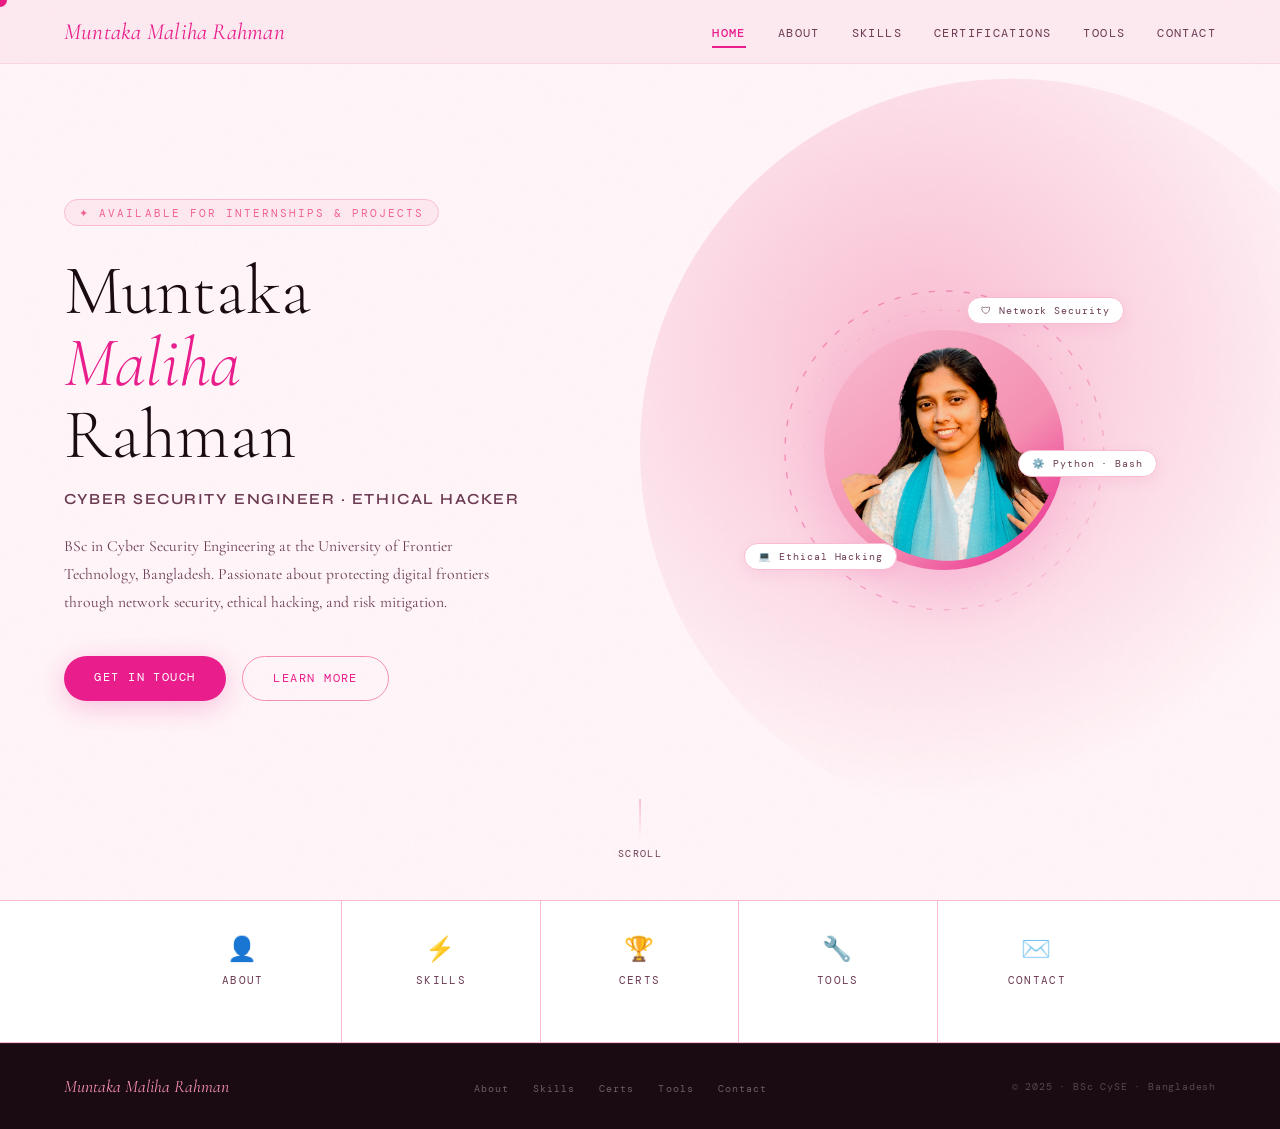
==== index.html @ a826160e "Add files via upload" ====
<!DOCTYPE html>
<html lang="en">
<head>
  <meta charset="UTF-8" /><meta name="viewport" content="width=device-width, initial-scale=1.0" />
  <title>Muntaka Maliha Rahman | Cybersecurity Engineer</title>
  <meta name="description" content="Portfolio of Muntaka Maliha Rahman – BSc Cyber Security Engineering student at University of Frontier Technology, Bangladesh. Specializing in network security, ethical hacking, and risk mitigation." />
  <meta name="keywords" content="Muntaka Maliha Rahman, Cybersecurity Engineer, Ethical Hacking, Network Security, Bangladesh, CySE" />
  <meta name="author" content="Muntaka Maliha Rahman" /><meta name="robots" content="index, follow" />
  <meta property="og:title" content="Muntaka Maliha Rahman | Cybersecurity Engineer" />
  <meta property="og:description" content="BSc Cyber Security Engineering student specializing in ethical hacking and network security." />
  <meta property="og:type" content="website" />
  <script type="application/ld+json">{"@context":"https://schema.org","@type":"Person","name":"Muntaka Maliha Rahman","jobTitle":"Cybersecurity Engineering Student","alumniOf":{"@type":"CollegeOrUniversity","name":"University of Frontier Technology","address":{"@type":"PostalAddress","addressCountry":"BD"}},"knowsAbout":["Network Security","Ethical Hacking","Kali Linux","Wireshark","Nmap","Burp Suite","Metasploit","Python","Bash"]}</script>
  <link rel="preconnect" href="https://fonts.googleapis.com" /><link rel="preconnect" href="https://fonts.gstatic.com" crossorigin />
  <link href="https://fonts.googleapis.com/css2?family=Cormorant+Garamond:ital,wght@0,300;0,400;0,600;1,300;1,400;1,600&family=DM+Mono:wght@300;400;500&family=Syne:wght@400;600;700;800&display=swap" rel="stylesheet" />
  <link rel="stylesheet" href="shared.css" />
  <style>
    /* ── HERO ── */
    #hero {
      min-height: 100vh;
      display: grid; grid-template-columns: 1fr 1fr;
      align-items: center; gap: 4rem;
      padding: 0 5vw;
      position: relative; overflow: hidden;
    }
    #hero::after {
      content: '';
      position: absolute; right: -8vw; top: 50%;
      transform: translateY(-50%);
      width: 58vw; height: 58vw; border-radius: 50%;
      background: radial-gradient(circle at 38% 38%, var(--petal) 0%, transparent 68%);
      z-index: 0; pointer-events: none;
    }
    .hero-text { position: relative; z-index: 1; }
    .hero-tag {
      font-family: var(--mono); font-size: .7rem;
      letter-spacing: .18em; text-transform: uppercase;
      color: var(--coral); background: rgba(244,143,177,.12);
      border: 1px solid var(--petal); padding: .35rem .9rem;
      border-radius: 2rem; display: inline-block; margin-bottom: 1.8rem;
      animation: fadeUp .8s ease both;
    }
    .hero-name {
      font-family: var(--serif); font-weight: 300;
      font-size: clamp(3.2rem, 5.5vw, 6.4rem); line-height: 1.02;
      animation: fadeUp .9s .1s ease both;
    }
    .hero-name em { color: var(--deep-rose); font-style: italic; }
    .hero-title {
      font-family: var(--sans); font-size: clamp(.85rem, 1.2vw, 1.05rem);
      font-weight: 600; letter-spacing: .1em; text-transform: uppercase;
      color: var(--muted); margin: 1.2rem 0 1.6rem;
      animation: fadeUp 1s .2s ease both;
    }
    .hero-desc {
      font-family: var(--serif); font-size: clamp(.98rem, 1.2vw, 1.15rem);
      line-height: 1.78; color: var(--muted); max-width: 460px;
      animation: fadeUp 1s .3s ease both;
    }
    .hero-cta { display: flex; gap: 1rem; margin-top: 2.4rem; animation: fadeUp 1s .4s ease both; }

    /* Avatar */
    .hero-visual { position: relative; z-index: 1; display: flex; justify-content: center; align-items: center; animation: fadeIn 1.3s .5s ease both; }
    .avatar-ring { position: relative; width: clamp(240px, 26vw, 360px); height: clamp(240px, 26vw, 360px); }
    .avatar-ring svg.ring { position: absolute; inset: 0; width: 100%; height: 100%; animation: spin 20s linear infinite; }
    .avatar-ring svg.ring2 { position: absolute; inset: 6%; width: 88%; height: 88%; animation: spin 14s linear infinite reverse; }
    .avatar-center {
      position: absolute; inset: 14%; border-radius: 50%;
      background: linear-gradient(140deg, var(--petal) 0%, var(--rose) 60%, var(--deep-rose) 100%);
      display: flex; align-items: center; justify-content: center;
      box-shadow: var(--shadow-lg);
    }
    .avatar-initials {
      font-family: var(--serif); font-size: clamp(2.8rem, 4.5vw, 5rem);
      font-weight: 300; font-style: italic; color: #fff;
      text-shadow: 0 2px 12px rgba(150,0,70,.25); user-select: none;
    }
    .float-tag {
      position: absolute; font-family: var(--mono); font-size: .63rem;
      letter-spacing: .09em; background: #fff; color: var(--muted);
      padding: .38rem .82rem; border-radius: 2rem;
      border: 1px solid var(--petal); box-shadow: var(--shadow-sm); white-space: nowrap;
    }
    .ft1 { top: 4%; right: -4%; animation: float1 4.5s ease-in-out infinite; }
    .ft2 { bottom: 14%; left: -10%; animation: float2 5.2s ease-in-out infinite; }
    .ft3 { top: 50%; right: -14%; animation: float1 6s 1.2s ease-in-out infinite; }

    /* Scroll indicator */
    .scroll-hint {
      position: absolute; bottom: 2.5rem; left: 50%; transform: translateX(-50%);
      font-family: var(--mono); font-size: .62rem; letter-spacing: .15em;
      text-transform: uppercase; color: var(--muted);
      display: flex; flex-direction: column; align-items: center; gap: .5rem;
      animation: fadeIn 1.5s 1s ease both; z-index: 1;
    }
    .scroll-line { width: 1px; height: 40px; background: linear-gradient(to bottom, var(--rose), transparent); animation: float2 2s ease-in-out infinite; }

    /* Quick links */
    #quick {
      position: relative; z-index: 1;
      background: var(--card);
      border-top: 1px solid var(--petal);
      border-bottom: 1px solid var(--petal);
    }
    .quick-grid {
      max-width: 1120px; margin: 0 auto; padding: 0 5vw;
      display: grid; grid-template-columns: repeat(5, 1fr);
    }
    .quick-item {
      display: flex; flex-direction: column; align-items: center; justify-content: center;
      gap: .55rem; padding: 2rem 1rem;
      text-decoration: none; color: var(--muted);
      border-right: 1px solid var(--petal);
      transition: all .2s ease;
      font-family: var(--mono); font-size: .68rem;
      letter-spacing: .12em; text-transform: uppercase;
    }
    .quick-item:last-child { border-right: none; }
    .quick-item:hover { background: var(--blush); color: var(--deep-rose); }
    .quick-item .qi-icon { font-size: 1.5rem; }
    .quick-item .qi-arrow { font-size: .7rem; opacity: 0; transition: opacity .2s, transform .2s; transform: translateX(-4px); }
    .quick-item:hover .qi-arrow { opacity: 1; transform: translateX(0); }

    @media (max-width: 900px) {
      #hero { grid-template-columns: 1fr; padding-top: 100px; text-align: center; }
      #hero::after { display: none; }
      .hero-cta { justify-content: center; }
      .hero-desc { margin: 0 auto; }
      .hero-visual { display: none; }
      .quick-grid { grid-template-columns: repeat(3,1fr); }
    }
  </style>
</head>
<body>
<div id="cursor"></div>
<nav>
  <a href="index.html" class="nav-logo">Muntaka Maliha Rahman</a>
  <ul class="nav-links">
    <li><a href="index.html" class="active">Home</a></li>
    <li><a href="about.html">About</a></li>
    <li><a href="skills.html">Skills</a></li>
    <li><a href="certifications.html">Certifications</a></li>
    <li><a href="tools.html">Tools</a></li>
    <li><a href="contact.html">Contact</a></li>
  </ul>
</nav>

<section id="hero">
  <div class="hero-text">
    <span class="hero-tag">✦ Available for Internships & Projects</span>
    <h1 class="hero-name">Muntaka<br><em>Maliha</em><br>Rahman</h1>
    <p class="hero-title">Cyber Security Engineer · Ethical Hacker</p>
    <p class="hero-desc">BSc in Cyber Security Engineering at the University of Frontier Technology, Bangladesh. Passionate about protecting digital frontiers through network security, ethical hacking, and risk mitigation.</p>
    <div class="hero-cta">
      <a href="contact.html" class="btn btn-primary">Get in Touch</a>
      <a href="about.html" class="btn btn-outline">Learn More</a>
    </div>
  </div>
  <div class="hero-visual">
    <div class="avatar-ring">
      <svg class="ring" viewBox="0 0 380 380" fill="none" xmlns="http://www.w3.org/2000/svg">
        <circle cx="190" cy="190" r="182" stroke="url(#rg1)" stroke-width="1.5" stroke-dasharray="6 14" stroke-linecap="round"/>
        <defs><linearGradient id="rg1" x1="0" y1="0" x2="380" y2="380" gradientUnits="userSpaceOnUse"><stop stop-color="#f48fb1"/><stop offset="1" stop-color="#e91e8c" stop-opacity="0"/></linearGradient></defs>
      </svg>
      <svg class="ring2" viewBox="0 0 380 380" fill="none" xmlns="http://www.w3.org/2000/svg">
        <circle cx="190" cy="190" r="182" stroke="url(#rg2)" stroke-width="1" stroke-dasharray="3 20" stroke-linecap="round"/>
        <defs><linearGradient id="rg2" x1="380" y1="0" x2="0" y2="380" gradientUnits="userSpaceOnUse"><stop stop-color="#e91e8c" stop-opacity=".5"/><stop offset="1" stop-color="#f48fb1" stop-opacity="0"/></linearGradient></defs>
      </svg>
      <div class="avatar-center"><img src="maliha.png" alt="My Photo" class="portrait-img"></div>
      <span class="float-tag ft1">🛡 Network Security</span>
      <span class="float-tag ft2">💻 Ethical Hacking</span>
      <span class="float-tag ft3">⚙️ Python · Bash</span>
    </div>
  </div>
  <div class="scroll-hint"><div class="scroll-line"></div>Scroll</div>
</section>

<section id="quick">
  <div class="quick-grid">
    <a href="about.html" class="quick-item"><span class="qi-icon">👤</span>About<span class="qi-arrow">→</span></a>
    <a href="skills.html" class="quick-item"><span class="qi-icon">⚡</span>Skills<span class="qi-arrow">→</span></a>
    <a href="certifications.html" class="quick-item"><span class="qi-icon">🏆</span>Certs<span class="qi-arrow">→</span></a>
    <a href="tools.html" class="quick-item"><span class="qi-icon">🔧</span>Tools<span class="qi-arrow">→</span></a>
    <a href="contact.html" class="quick-item"><span class="qi-icon">✉️</span>Contact<span class="qi-arrow">→</span></a>
  </div>
</section>

<footer>
  <div class="footer-name">Muntaka Maliha Rahman</div>
  <ul class="footer-nav">
    <li><a href="about.html">About</a></li>
    <li><a href="skills.html">Skills</a></li>
    <li><a href="certifications.html">Certs</a></li>
    <li><a href="tools.html">Tools</a></li>
    <li><a href="contact.html">Contact</a></li>
  </ul>
  <div class="footer-copy">© 2025 · BSc CySE · Bangladesh</div>
</footer>

<script>
  const cur = document.getElementById('cursor');
  document.addEventListener('mousemove', e => { cur.style.left = e.clientX+'px'; cur.style.top = e.clientY+'px'; });
  document.querySelectorAll('a,button,.card,.quick-item').forEach(el => {
    el.addEventListener('mouseenter', () => cur.classList.add('hovered'));
    el.addEventListener('mouseleave', () => cur.classList.remove('hovered'));
  });
</script>
</body>
</html>
---- shared.css ----
/* ── SHARED DESIGN SYSTEM ── */
@import url('https://fonts.googleapis.com/css2?family=Cormorant+Garamond:ital,wght@0,300;0,400;0,600;1,300;1,400;1,600&family=DM+Mono:wght@300;400;500&family=Syne:wght@400;600;700;800&display=swap');

:root {
  --blush:     #fce4ec;
  --petal:     #f8bbd0;
  --rose:      #f48fb1;
  --deep-rose: #e91e8c;
  --coral:     #f06292;
  --ink:       #1a0a12;
  --muted:     #6b3a52;
  --surface:   #fff5f8;
  --card:      #ffffff;
  --mono:      'DM Mono', monospace;
  --serif:     'Cormorant Garamond', serif;
  --sans:      'Syne', sans-serif;
  --shadow-sm: 0 4px 16px rgba(233,30,140,.08);
  --shadow-md: 0 10px 36px rgba(233,30,140,.14);
  --shadow-lg: 0 20px 60px rgba(233,30,140,.18);
  --radius:    20px;
}

*, *::before, *::after { box-sizing: border-box; margin: 0; padding: 0; }
html { scroll-behavior: smooth; }

body {
  font-family: var(--sans);
  background: var(--surface);
  color: var(--ink);
  overflow-x: hidden;
  cursor: none;
}

/* ── NOISE TEXTURE ── */
body::before {
  content: '';
  position: fixed; inset: 0; z-index: 0;
  background-image: url("data:image/svg+xml,%3Csvg viewBox='0 0 200 200' xmlns='http://www.w3.org/2000/svg'%3E%3Cfilter id='n'%3E%3CfeTurbulence type='fractalNoise' baseFrequency='0.85' numOctaves='4' stitchTiles='stitch'/%3E%3C/filter%3E%3Crect width='100%25' height='100%25' filter='url(%23n)' opacity='0.03'/%3E%3C/svg%3E");
  pointer-events: none; opacity: .35;
}

/* ── CURSOR ── */
#cursor {
  position: fixed; top: 0; left: 0; z-index: 9999;
  width: 14px; height: 14px;
  background: var(--deep-rose);
  border-radius: 50%;
  pointer-events: none;
  transform: translate(-50%, -50%);
  transition: width .18s ease, height .18s ease, background .2s;
  mix-blend-mode: multiply;
}
#cursor.hovered { width: 38px; height: 38px; background: var(--rose); opacity: .55; }

/* ── NAV ── */
nav {
  position: fixed; top: 0; left: 0; right: 0; z-index: 200;
  display: flex; align-items: center; justify-content: space-between;
  padding: 1.1rem 5vw;
  backdrop-filter: blur(20px) saturate(1.4);
  background: rgba(252,228,236,.78);
  border-bottom: 1px solid rgba(244,143,177,.22);
}
.nav-logo {
  font-family: var(--serif);
  font-size: 1.45rem; font-style: italic;
  color: var(--deep-rose);
  text-decoration: none;
  letter-spacing: .01em;
}
.nav-links { display: flex; gap: 2rem; list-style: none; align-items: center; }
.nav-links a {
  font-family: var(--mono);
  font-size: .72rem;
  letter-spacing: .12em; text-transform: uppercase;
  text-decoration: none;
  color: var(--muted);
  padding: .3rem 0;
  position: relative;
  transition: color .2s;
}
.nav-links a::after {
  content: ''; position: absolute; bottom: -2px; left: 0;
  width: 0; height: 1.5px;
  background: var(--deep-rose);
  transition: width .25s ease;
}
.nav-links a:hover, .nav-links a.active { color: var(--deep-rose); }
.nav-links a:hover::after, .nav-links a.active::after { width: 100%; }
.nav-links a.active { font-weight: 500; }

/* ── PAGE HEADER ── */
.page-header {
  padding: 10rem 5vw 5rem;
  position: relative; z-index: 1;
  max-width: 1120px; margin: 0 auto;
}
.page-tag {
  font-family: var(--mono);
  font-size: .7rem; letter-spacing: .2em; text-transform: uppercase;
  color: var(--coral);
  background: rgba(244,143,177,.12);
  border: 1px solid var(--petal);
  padding: .32rem .85rem; border-radius: 2rem;
  display: inline-block; margin-bottom: 1.6rem;
  animation: fadeUp .7s ease both;
}
.page-h1 {
  font-family: var(--serif);
  font-size: clamp(3rem, 6vw, 6rem);
  font-weight: 300; line-height: 1.04;
  animation: fadeUp .8s .1s ease both;
}
.page-h1 em { color: var(--deep-rose); font-style: italic; }
.page-sub {
  font-family: var(--serif); font-size: 1.12rem;
  color: var(--muted); line-height: 1.75;
  max-width: 540px; margin-top: 1.2rem;
  animation: fadeUp .9s .2s ease both;
}

/* ── SECTION INNER ── */
.section-inner {
  max-width: 1120px; margin: 0 auto;
  padding: 3rem 5vw 6rem;
  position: relative; z-index: 1;
}

/* ── LABEL ── */
.label {
  font-family: var(--mono);
  font-size: .68rem; letter-spacing: .2em; text-transform: uppercase;
  color: var(--coral);
  display: flex; align-items: center; gap: .6rem;
  margin-bottom: .8rem;
}
.label::before {
  content: ''; display: inline-block;
  width: 24px; height: 1.5px; background: var(--coral);
}

/* ── FOOTER ── */
footer {
  position: relative; z-index: 1;
  background: var(--ink);
  border-top: 1px solid rgba(244,143,177,.12);
  padding: 2rem 5vw;
  display: flex; align-items: center; justify-content: space-between;
  flex-wrap: wrap; gap: 1rem;
}
.footer-name { font-family: var(--serif); font-style: italic; color: var(--rose); font-size: 1.1rem; }
.footer-nav { display: flex; gap: 1.5rem; list-style: none; }
.footer-nav a { font-family: var(--mono); font-size: .65rem; letter-spacing: .1em; color: rgba(255,255,255,.35); text-decoration: none; transition: color .2s; }
.footer-nav a:hover { color: var(--rose); }
.footer-copy { font-family: var(--mono); font-size: .63rem; letter-spacing: .08em; color: rgba(255,255,255,.25); }

/* ── BUTTONS ── */
.btn {
  font-family: var(--mono); font-size: .75rem;
  letter-spacing: .12em; text-transform: uppercase;
  text-decoration: none; padding: .85rem 1.9rem;
  border-radius: 3rem; transition: all .25s ease; cursor: none; display: inline-block;
}
.btn-primary { background: var(--deep-rose); color: #fff; box-shadow: 0 6px 28px rgba(233,30,140,.25); border: none; }
.btn-primary:hover { background: var(--coral); transform: translateY(-2px); box-shadow: var(--shadow-lg); }
.btn-outline { border: 1.5px solid var(--rose); color: var(--deep-rose); background: transparent; }
.btn-outline:hover { background: var(--petal); transform: translateY(-2px); }

/* ── CARD ── */
.card {
  background: var(--card);
  border: 1px solid var(--petal);
  border-radius: var(--radius);
  transition: transform .25s ease, box-shadow .25s ease;
}
.card:hover { transform: translateY(-4px); box-shadow: var(--shadow-md); }

/* ── DIVIDER ── */
.divider {
  width: 48px; height: 2px;
  background: linear-gradient(90deg, var(--rose), transparent);
  margin: 1.8rem 0;
}

/* ── ANIMATIONS ── */
@keyframes fadeUp { from{opacity:0;transform:translateY(22px)} to{opacity:1;transform:translateY(0)} }
@keyframes fadeIn { from{opacity:0} to{opacity:1} }
@keyframes spin   { from{transform:rotate(0deg)} to{transform:rotate(360deg)} }
@keyframes float1 { 0%,100%{transform:translateY(0)} 50%{transform:translateY(-9px)} }
@keyframes float2 { 0%,100%{transform:translateY(0)} 50%{transform:translateY(8px)} }

/* ── REVEAL ON SCROLL ── */
.reveal { opacity: 0; transform: translateY(22px); transition: opacity .65s ease, transform .65s ease; }
.reveal.in { opacity: 1; transform: translateY(0); }

/* ── RESPONSIVE ── */
@media (max-width: 768px) {
  .nav-links { display: none; }
  .page-h1 { font-size: clamp(2.4rem, 10vw, 4rem); }
}
.portrait-img {
  width: 101%;        /* 👈 reduce this */
  height: 101%;
  object-fit: contain;  /* 👈 IMPORTANT: no cropping */
}
/* ── SOCIAL LINKS ── */
.social-links {
  display: flex;
  gap: 0.8rem;
  margin-top: 1.8rem;
  flex-wrap: wrap;
}

.social-links a {
  width: 42px;
  height: 42px;
  border-radius: 12px;
  display: flex;
  align-items: center;
  justify-content: center;

  background: var(--card);
  border: 1px solid var(--petal);
  color: var(--deep-rose);
  font-size: 1rem;

  transition: all 0.25s ease;
}

.social-links a:hover {
  transform: translateY(-3px);
  background: linear-gradient(135deg, var(--petal), var(--rose));
  color: #fff;
  box-shadow: var(--shadow-sm);
}



.portrait-img {
  width: 110%;
  height: 110%;
  object-fit: cover;
}
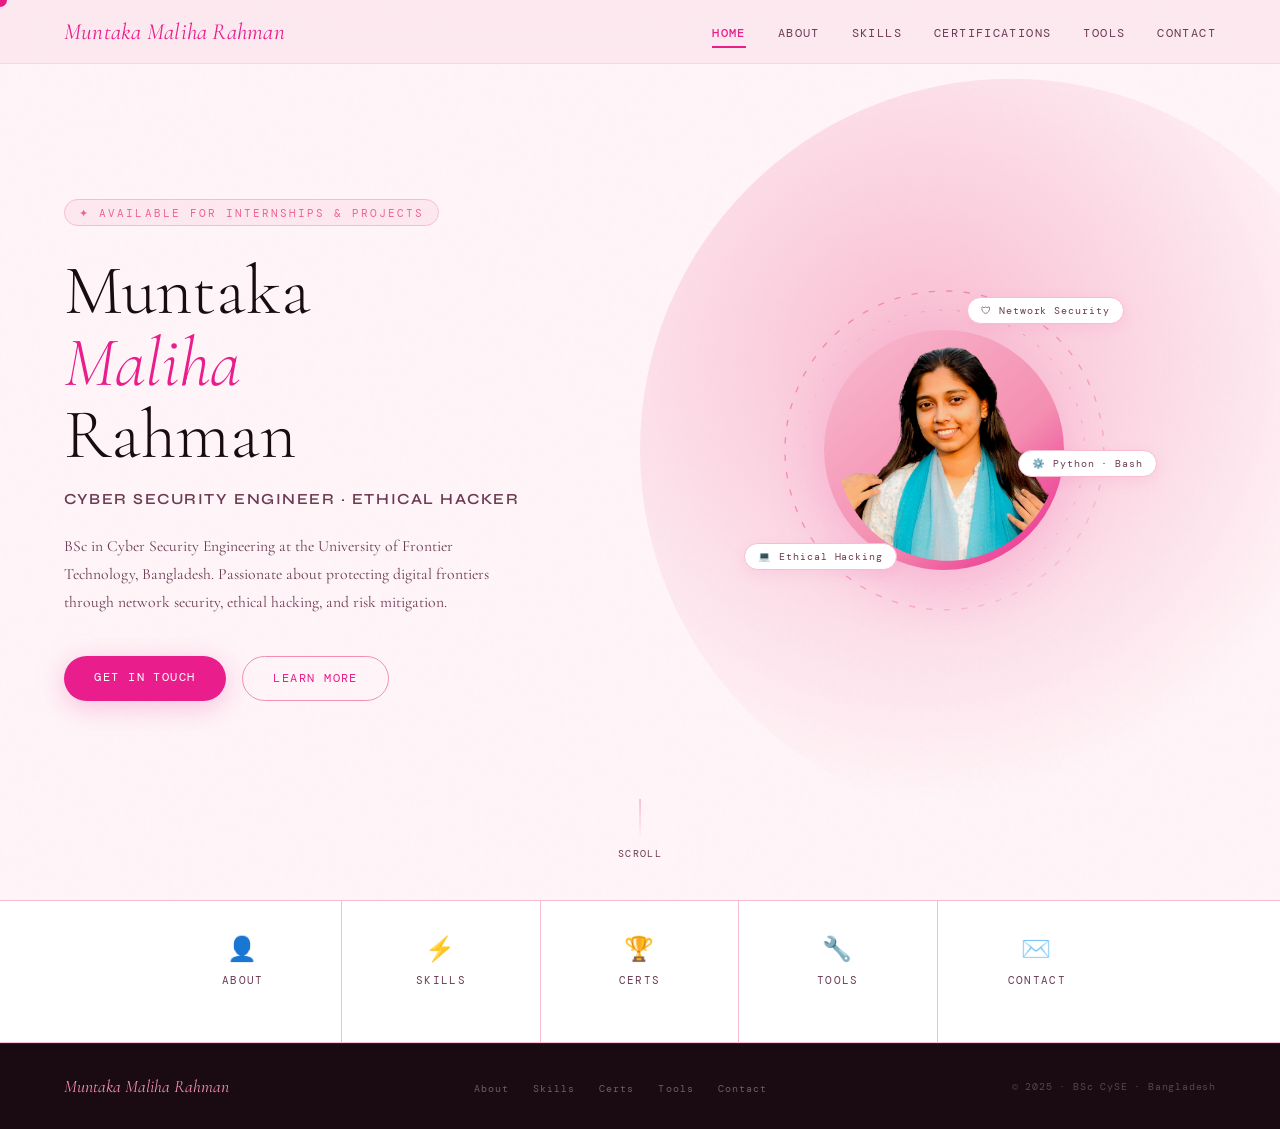
==== commit dc507a44: "Update index.html" ====
--- a/index.html
+++ b/index.html
@@ -165,7 +165,11 @@
         <circle cx="190" cy="190" r="182" stroke="url(#rg2)" stroke-width="1" stroke-dasharray="3 20" stroke-linecap="round"/>
         <defs><linearGradient id="rg2" x1="380" y1="0" x2="0" y2="380" gradientUnits="userSpaceOnUse"><stop stop-color="#e91e8c" stop-opacity=".5"/><stop offset="1" stop-color="#f48fb1" stop-opacity="0"/></linearGradient></defs>
       </svg>
-      <div class="avatar-center"><img src="maliha.png" alt="My Photo" class="portrait-img"></div>
+      <div class="avatar-center"><img 
+  src="maliha.webp" 
+  alt="My Photo" 
+  class="portrait-img"
+  loading="lazy"></div>
       <span class="float-tag ft1">🛡 Network Security</span>
       <span class="float-tag ft2">💻 Ethical Hacking</span>
       <span class="float-tag ft3">⚙️ Python · Bash</span>
@@ -205,4 +209,4 @@
   });
 </script>
 </body>
-</html>+</html>
--- a/shared.css
+++ b/shared.css
@@ -240,4 +240,36 @@
   width: 110%;
   height: 110%;
   object-fit: cover;
-}+}
+
+/* ── MOBILE RESPONSIVE FIX ── */
+@media (max-width: 768px) {
+
+  body {
+    cursor: auto; /* mobile has no cursor */
+  }
+
+  .hero-visual {
+    transform: scale(0.85);
+  }
+
+  .avatar-ring {
+    width: 280px;
+    height: 280px;
+    margin: 0 auto;
+  }
+
+  .contact-grid {
+    grid-template-columns: 1fr !important;
+    gap: 2rem;
+  }
+
+  .contact-hero {
+    padding: 6rem 5vw 3rem;
+  }
+
+  .ch-title {
+    font-size: 2.2rem;
+  }
+
+}
